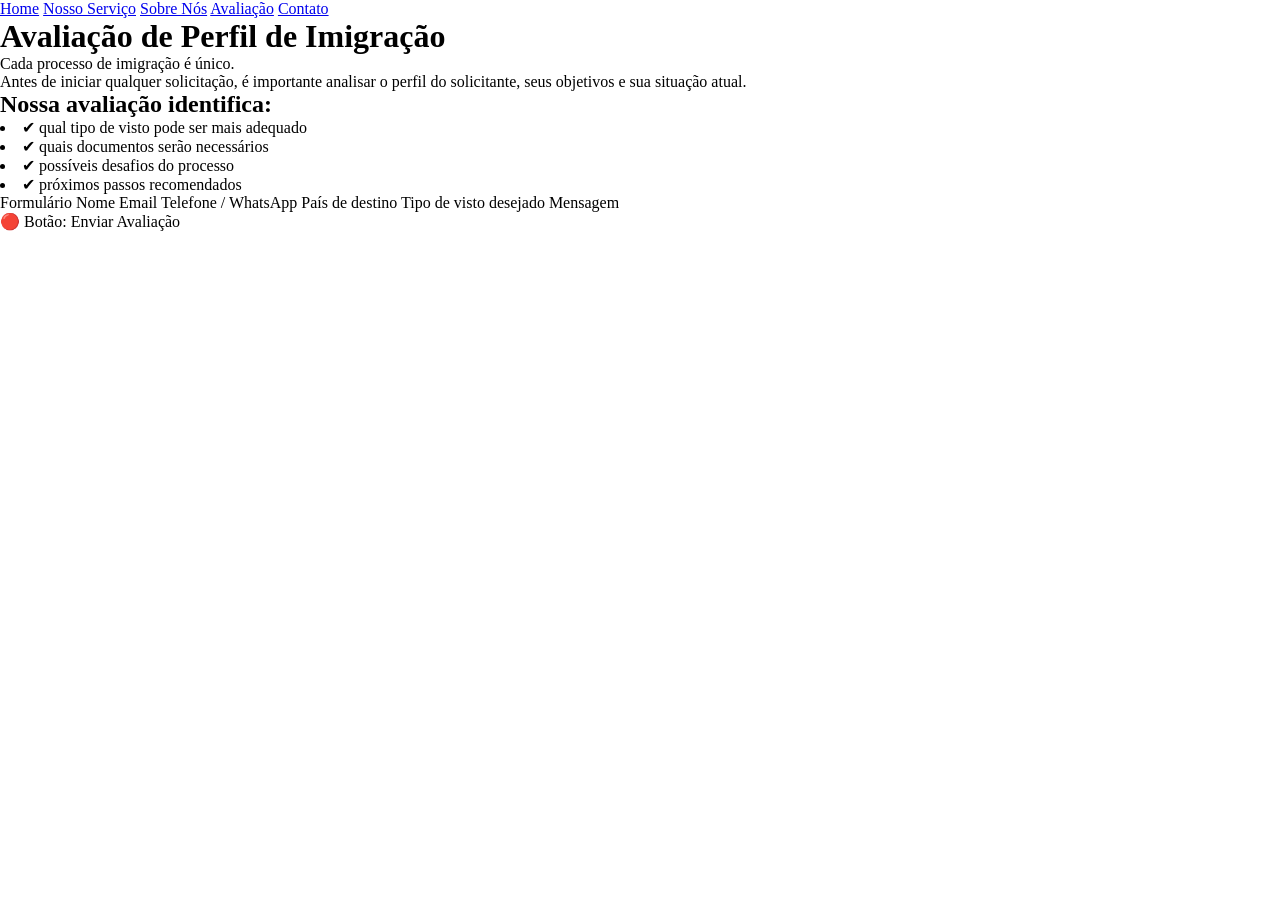
==== avaliacao.html @ 842c6e1d "Criando style.css" ====
<!DOCTYPE html>
<html lang="pt-br">
    <head>
        <meta charset="UTF-8">
        <meta name="viewport" content="width=device-width, initial-scale=1.0">
        <link rel="stylesheet" href="style.css">
        <title>Document</title>
    </head>
    <header>
         <nav>
                <a href="index.html">Home</a>
                <a href="servico.html">Nosso Serviço</a>
                <a href="sobre.html">Sobre Nós</a>
                <a href="avaliacao.html">Avaliação</a>
                <a href="contato..html">Contato</a>
            </nav>
    </header>
    <body>
        <main>
            <h1>Avaliação de Perfil de Imigração</h1>
            <p>
                Cada processo de imigração é único.
            </p>
            <p>
                Antes de iniciar qualquer solicitação, é importante analisar o perfil do solicitante, seus objetivos e sua situação atual.
            </p>
            <div>
                <h2>Nossa avaliação identifica:</h2>
                <lu>
                    <li>✔ qual tipo de visto pode ser mais adequado</li>
                    <li>✔ quais documentos serão necessários</li>
                    <li>✔ possíveis desafios do processo</li>
                    <li>✔ próximos passos recomendados</li>
                </lu>
            </div>
            <form action="" method="">
                Formulário
                Nome
                Email
                Telefone / WhatsApp
                País de destino
                Tipo de visto desejado
                Mensagem
            </form>

            <span>🔴 Botão: Enviar Avaliação</span>

        </main>
        <footer>

        </footer>
    </body>
</html>
---- style.css ----
@charset "UTF-8";

* {
    margin: 0;
    padding: 0;
}

:root {
    
}
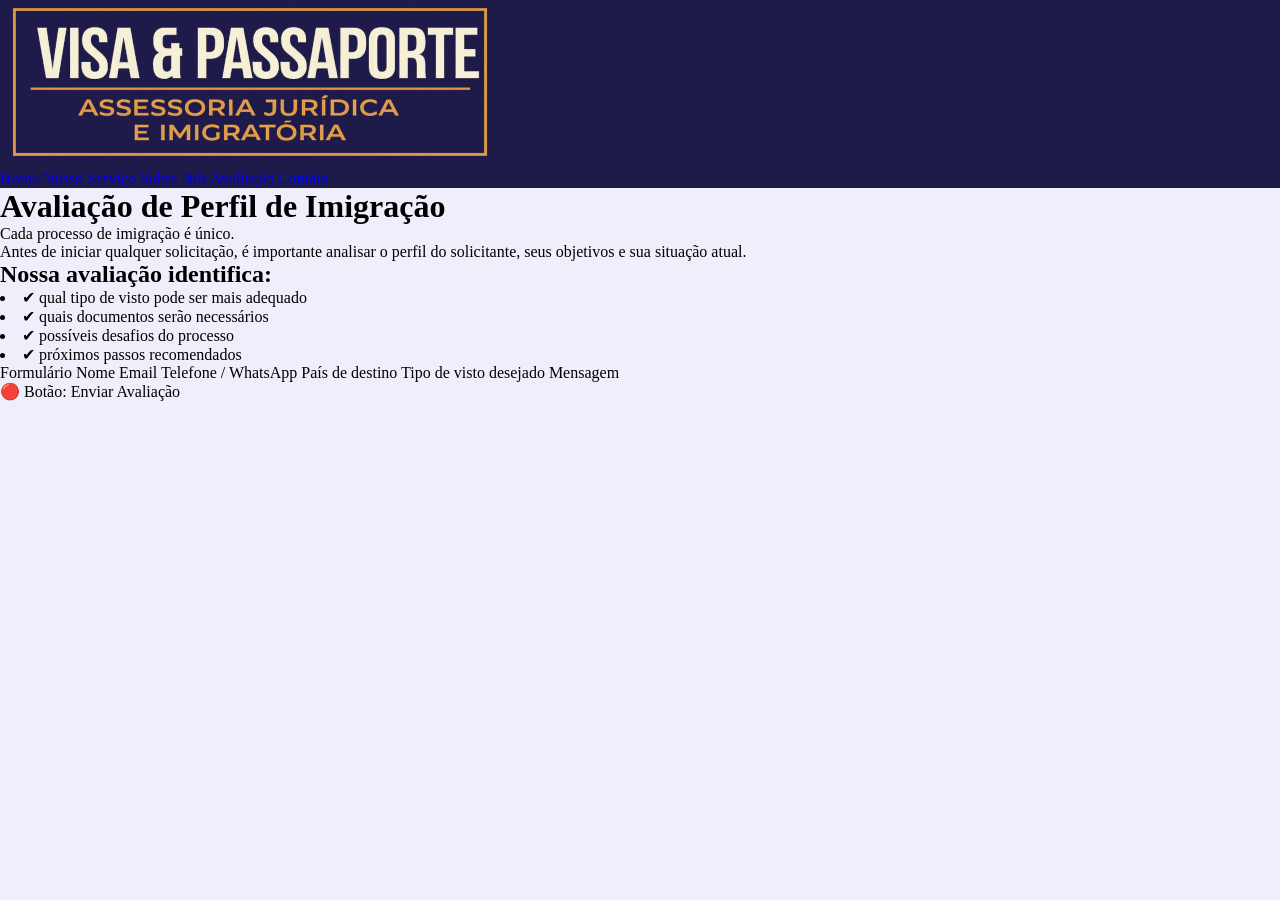
==== commit d9f7c653: "Criando configurações" ====
--- a/avaliacao.html
+++ b/avaliacao.html
@@ -7,6 +7,7 @@
         <title>Document</title>
     </head>
     <header>
+         <img src="image/logotipo.png" alt="logotipo da empresa">
          <nav>
                 <a href="index.html">Home</a>
                 <a href="servico.html">Nosso Serviço</a>
--- a/style.css
+++ b/style.css
@@ -5,6 +5,29 @@
     padding: 0;
 }
 
+@font-face {
+    font-family: 'titulo';
+    src: url('/fonts/poppins.bold.ttf') format(truetype);
+}
+
+@font-face {
+    font-family: 'texto';
+    src: url('/fonts/open-sans.regular.ttf') format(truetype);
+}
+
 :root {
-    
-}+    --cor0: #EEEFFB;
+    --cor1: #C7D2FE;
+    --cor2: #6366F1;
+    --cor3: #3730A3;
+    --cor4: #1E1B4B;
+}
+
+body {
+    background: var(--cor0);
+}
+
+
+header {
+    background-color: var(--cor4);
+}
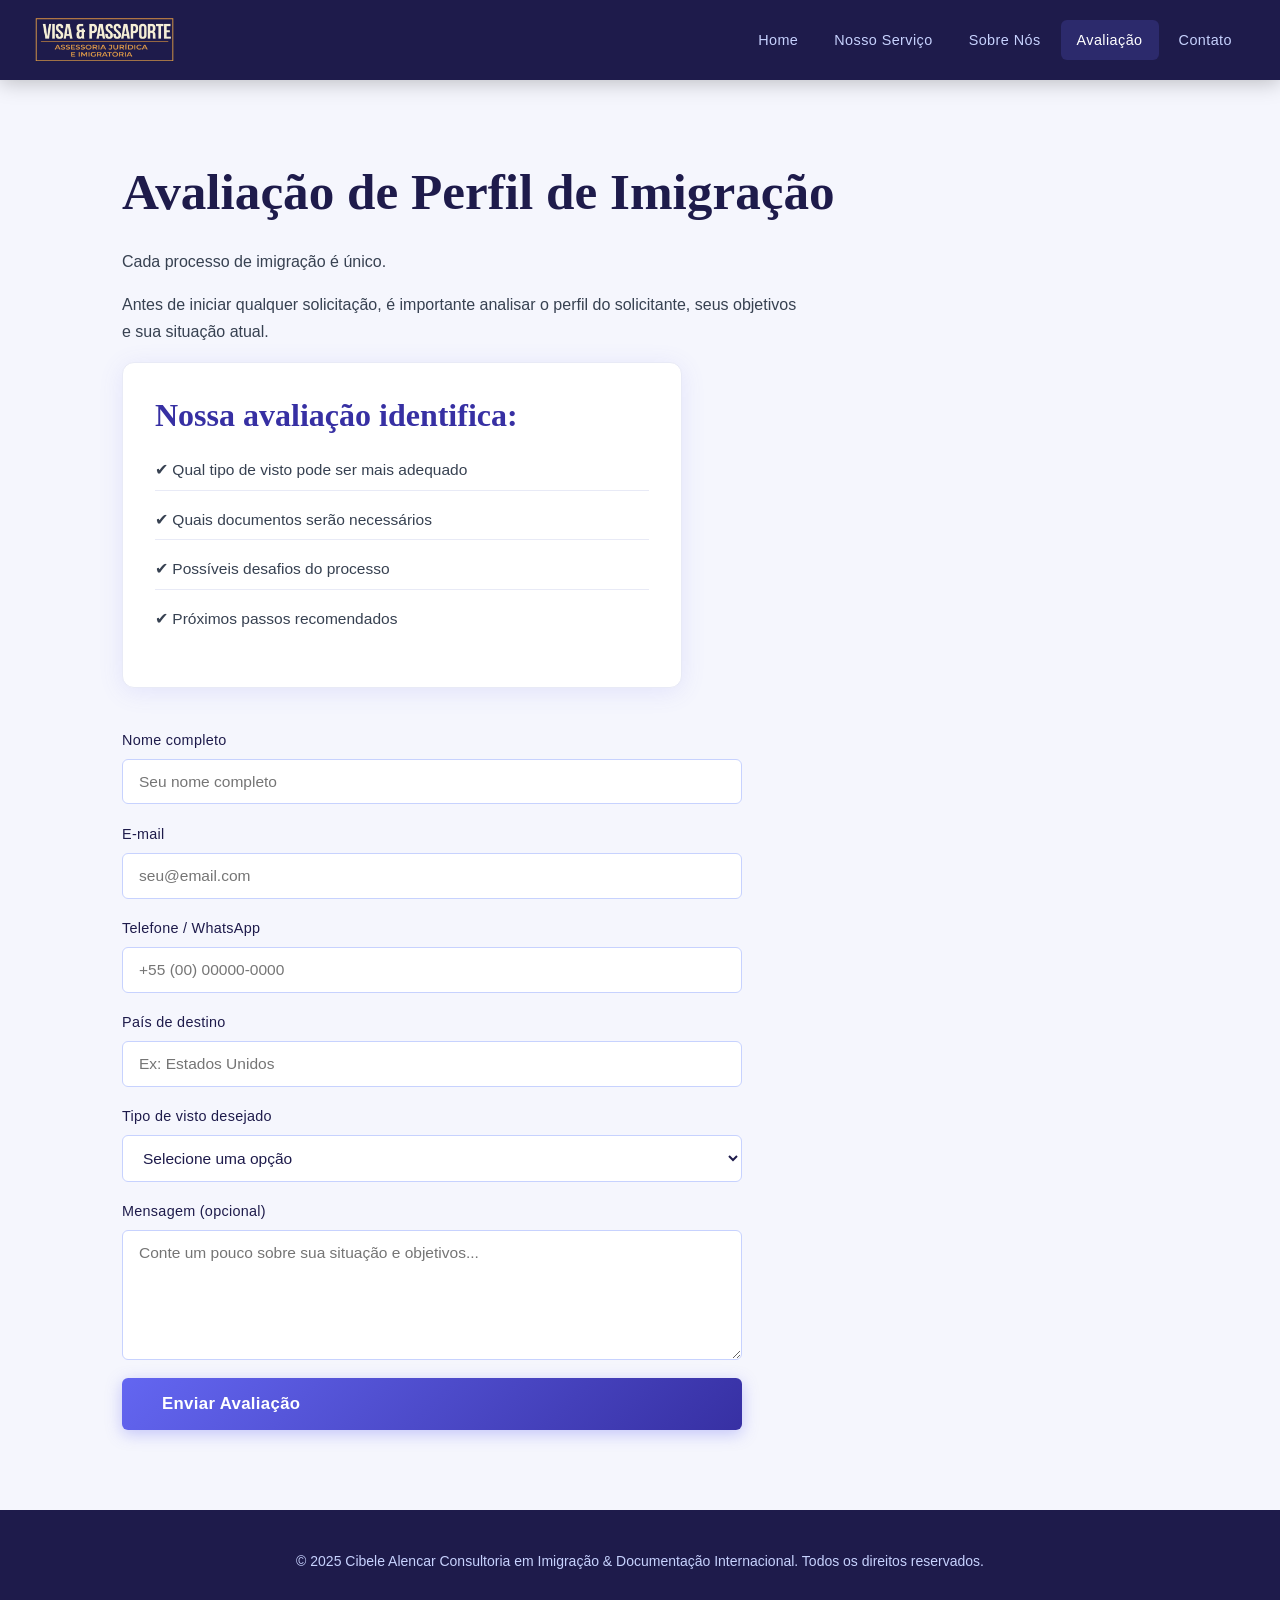
==== commit 4c8f0879: "alterações nos arquivos" ====
--- a/avaliacao.html
+++ b/avaliacao.html
@@ -1,54 +1,81 @@
 <!DOCTYPE html>
 <html lang="pt-br">
-    <head>
-        <meta charset="UTF-8">
-        <meta name="viewport" content="width=device-width, initial-scale=1.0">
-        <link rel="stylesheet" href="style.css">
-        <title>Document</title>
-    </head>
+<head>
+    <meta charset="UTF-8">
+    <meta name="viewport" content="width=device-width, initial-scale=1.0">
+    <link rel="stylesheet" href="style.css">
+    <title>Avaliação de Perfil – Cibele Alencar Consultoria</title>
+</head>
+<body>
     <header>
-         <img src="image/logotipo.png" alt="logotipo da empresa">
-         <nav>
-                <a href="index.html">Home</a>
-                <a href="servico.html">Nosso Serviço</a>
-                <a href="sobre.html">Sobre Nós</a>
-                <a href="avaliacao.html">Avaliação</a>
-                <a href="contato..html">Contato</a>
-            </nav>
+        <img src="image/logotipo.png" alt="Logotipo Cibele Alencar Consultoria">
+        <nav>
+            <a href="index.html">Home</a>
+            <a href="servico.html">Nosso Serviço</a>
+            <a href="sobre.html">Sobre Nós</a>
+            <a href="avaliacao.html" class="ativo">Avaliação</a>
+            <a href="contato.html">Contato</a>
+        </nav>
     </header>
-    <body>
-        <main>
+
+    <main>
+        <section>
             <h1>Avaliação de Perfil de Imigração</h1>
-            <p>
-                Cada processo de imigração é único.
-            </p>
-            <p>
-                Antes de iniciar qualquer solicitação, é importante analisar o perfil do solicitante, seus objetivos e sua situação atual.
-            </p>
-            <div>
+            <p>Cada processo de imigração é único.</p>
+            <p>Antes de iniciar qualquer solicitação, é importante analisar o perfil do solicitante, seus objetivos e sua situação atual.</p>
+
+            <div class="card" style="max-width: 560px; margin-bottom: 2.5rem;">
                 <h2>Nossa avaliação identifica:</h2>
-                <lu>
-                    <li>✔ qual tipo de visto pode ser mais adequado</li>
-                    <li>✔ quais documentos serão necessários</li>
-                    <li>✔ possíveis desafios do processo</li>
-                    <li>✔ próximos passos recomendados</li>
-                </lu>
+                <ul class="lista-check">
+                    <li>✔ Qual tipo de visto pode ser mais adequado</li>
+                    <li>✔ Quais documentos serão necessários</li>
+                    <li>✔ Possíveis desafios do processo</li>
+                    <li>✔ Próximos passos recomendados</li>
+                </ul>
             </div>
-            <form action="" method="">
-                Formulário
-                Nome
-                Email
-                Telefone / WhatsApp
-                País de destino
-                Tipo de visto desejado
-                Mensagem
+
+            <form action="#" method="post">
+                <div class="campo-form">
+                    <label for="nome">Nome completo</label>
+                    <input type="text" id="nome" name="nome" placeholder="Seu nome completo" required>
+                </div>
+                <div class="campo-form">
+                    <label for="email">E-mail</label>
+                    <input type="email" id="email" name="email" placeholder="seu@email.com" required>
+                </div>
+                <div class="campo-form">
+                    <label for="telefone">Telefone / WhatsApp</label>
+                    <input type="tel" id="telefone" name="telefone" placeholder="+55 (00) 00000-0000">
+                </div>
+                <div class="campo-form">
+                    <label for="pais">País de destino</label>
+                    <input type="text" id="pais" name="pais" placeholder="Ex: Estados Unidos">
+                </div>
+                <div class="campo-form">
+                    <label for="visto">Tipo de visto desejado</label>
+                    <select id="visto" name="visto">
+                        <option value="">Selecione uma opção</option>
+                        <option value="b1b2">Turismo – B1/B2</option>
+                        <option value="f1">Estudante – F1</option>
+                        <option value="j1">Intercâmbio – J1</option>
+                        <option value="h1b">Trabalho – H1B</option>
+                        <option value="casamento">Casamento Internacional</option>
+                        <option value="familiar">Reagrupamento Familiar</option>
+                        <option value="outro">Outro / Não sei</option>
+                    </select>
+                </div>
+                <div class="campo-form">
+                    <label for="mensagem">Mensagem (opcional)</label>
+                    <textarea id="mensagem" name="mensagem" placeholder="Conte um pouco sobre sua situação e objetivos..."></textarea>
+                </div>
+                <button type="submit" class="btn btn-primario btn-grande">Enviar Avaliação</button>
             </form>
+        </section>
+    </main>
 
-            <span>🔴 Botão: Enviar Avaliação</span>
-
-        </main>
-        <footer>
-
-        </footer>
-    </body>
-</html>+    <footer>
+        <p>© 2025 Cibele Alencar Consultoria em Imigração & Documentação Internacional. Todos os direitos reservados.</p>
+    </footer>
+  <script src="script.js"></script>
+</body>
+</html>
--- a/style.css
+++ b/style.css
@@ -1,33 +1,450 @@
 @charset "UTF-8";
 
-* {
+/* =============================================
+   RESET & BASE
+   ============================================= */
+*, *::before, *::after {
     margin: 0;
     padding: 0;
-}
-
-@font-face {
-    font-family: 'titulo';
-    src: url('/fonts/poppins.bold.ttf') format(truetype);
-}
-
-@font-face {
-    font-family: 'texto';
-    src: url('/fonts/open-sans.regular.ttf') format(truetype);
-}
-
+    box-sizing: border-box;
+}
+
+/* =============================================
+   FONTES (Google Fonts CDN)
+   ============================================= */
+@import url('https://fonts.googleapis.com/css2?family=Playfair+Display:wght@600;700&family=DM+Sans:ital,opsz,wght@0,9..40,300;0,9..40,400;0,9..40,500;0,9..40,600&display=swap');
+
+/* =============================================
+   VARIÁVEIS
+   ============================================= */
 :root {
-    --cor0: #EEEFFB;
+    --cor0: #F5F6FD;
     --cor1: #C7D2FE;
     --cor2: #6366F1;
     --cor3: #3730A3;
     --cor4: #1E1B4B;
-}
+
+    --branco: #FFFFFF;
+    --cinza-claro: #E8EAF6;
+    --cinza-texto: #6B7280;
+    --sombra: rgba(99, 102, 241, 0.12);
+
+    --fonte-titulo: 'Playfair Display', Georgia, serif;
+    --fonte-texto: 'DM Sans', sans-serif;
+
+    --gap-sm: 0.75rem;
+    --gap-md: 1.5rem;
+    --gap-lg: 3rem;
+    --gap-xl: 5rem;
+
+    --radius-sm: 6px;
+    --radius-md: 12px;
+    --radius-lg: 20px;
+
+    --transition: 0.3s ease;
+}
+
+/* =============================================
+   BASE
+   ============================================= */
+html { scroll-behavior: smooth; }
 
 body {
-    background: var(--cor0);
-}
-
-
+    background-color: var(--cor0);
+    font-family: var(--fonte-texto);
+    color: var(--cor4);
+    line-height: 1.7;
+    min-height: 100vh;
+    display: flex;
+    flex-direction: column;
+}
+
+main { flex: 1; }
+
+img { max-width: 100%; display: block; }
+
+a { text-decoration: none; color: inherit; }
+
+ul, ol { list-style: none; }
+
+/* =============================================
+   TIPOGRAFIA
+   ============================================= */
+h1, h2, h3, h4 {
+    font-family: var(--fonte-titulo);
+    line-height: 1.25;
+    color: var(--cor4);
+}
+
+h1 {
+    font-size: clamp(2rem, 5vw, 3.2rem);
+    font-weight: 700;
+    margin-bottom: var(--gap-md);
+}
+
+h2 {
+    font-size: clamp(1.4rem, 3vw, 2rem);
+    font-weight: 600;
+    margin-bottom: 1rem;
+}
+
+h3 {
+    font-size: clamp(1.1rem, 2vw, 1.4rem);
+    font-weight: 600;
+    margin-bottom: 0.75rem;
+}
+
+p {
+    font-size: 1rem;
+    color: #374151;
+    margin-bottom: 1rem;
+    max-width: 680px;
+}
+
+/* =============================================
+   HEADER / NAV
+   ============================================= */
 header {
     background-color: var(--cor4);
-}
+    padding: 1rem 2rem;
+    display: flex;
+    align-items: center;
+    justify-content: space-between;
+    position: sticky;
+    top: 0;
+    z-index: 100;
+    box-shadow: 0 2px 20px rgba(0,0,0,0.25);
+}
+
+header img { height: 48px; width: auto; }
+
+header nav {
+    display: flex;
+    gap: 0.25rem;
+    align-items: center;
+}
+
+header nav a {
+    color: var(--cor1);
+    font-family: var(--fonte-texto);
+    font-weight: 500;
+    font-size: 0.9rem;
+    letter-spacing: 0.03em;
+    padding: 0.5rem 1rem;
+    border-radius: var(--radius-sm);
+    transition: background var(--transition), color var(--transition);
+    position: relative;
+}
+
+header nav a:hover,
+header nav a.ativo {
+    background-color: rgba(99, 102, 241, 0.2);
+    color: var(--branco);
+}
+
+header nav a::after {
+    content: '';
+    position: absolute;
+    bottom: 4px;
+    left: 50%;
+    transform: translateX(-50%);
+    width: 0;
+    height: 2px;
+    background: var(--cor2);
+    border-radius: 2px;
+    transition: width var(--transition);
+}
+
+header nav a:hover::after { width: 60%; }
+
+/* =============================================
+   HERO
+   ============================================= */
+.hero {
+    background: linear-gradient(135deg, var(--cor4) 0%, var(--cor3) 60%, var(--cor2) 100%);
+    color: var(--branco);
+    padding: var(--gap-xl) 2rem;
+    text-align: center;
+    position: relative;
+    overflow: hidden;
+}
+
+.hero h1 {
+    color: var(--branco);
+    font-size: clamp(2.2rem, 5vw, 3.5rem);
+    margin-bottom: 1.25rem;
+    text-shadow: 0 2px 12px rgba(0,0,0,0.3);
+}
+
+.hero p {
+    color: var(--cor1);
+    font-size: 1.125rem;
+    max-width: 600px;
+    margin: 0 auto 2rem;
+}
+
+/* =============================================
+   CONTAINER E SEÇÕES
+   ============================================= */
+.container {
+    max-width: 1100px;
+    margin: 0 auto;
+    padding: 0 2rem;
+}
+
+section, .secao {
+    padding: var(--gap-xl) 2rem;
+    max-width: 1100px;
+    margin: 0 auto;
+}
+
+/* =============================================
+   CARDS
+   ============================================= */
+.card {
+    background: var(--branco);
+    border-radius: var(--radius-md);
+    padding: 2rem;
+    box-shadow: 0 4px 24px var(--sombra);
+    border: 1px solid var(--cinza-claro);
+    transition: transform var(--transition), box-shadow var(--transition);
+}
+
+.card:hover {
+    transform: translateY(-4px);
+    box-shadow: 0 12px 40px var(--sombra);
+}
+
+.card h2, .card h3 { color: var(--cor3); }
+
+.grid-cards {
+    display: grid;
+    grid-template-columns: repeat(auto-fit, minmax(280px, 1fr));
+    gap: var(--gap-md);
+}
+
+/* =============================================
+   LISTAS ESTILIZADAS
+   ============================================= */
+.lista-check {
+    display: flex;
+    flex-direction: column;
+    gap: 0.6rem;
+    margin: 1rem 0;
+}
+
+.lista-check li {
+    display: flex;
+    align-items: flex-start;
+    gap: 0.6rem;
+    font-size: 0.97rem;
+    color: #374151;
+    padding: 0.4rem 0;
+    border-bottom: 1px solid var(--cinza-claro);
+}
+
+.lista-check li:last-child { border-bottom: none; }
+
+/* =============================================
+   BOTÕES
+   ============================================= */
+.btn {
+    display: inline-flex;
+    align-items: center;
+    gap: 0.5rem;
+    padding: 0.85rem 2rem;
+    border-radius: var(--radius-sm);
+    font-family: var(--fonte-texto);
+    font-weight: 600;
+    font-size: 0.95rem;
+    letter-spacing: 0.02em;
+    cursor: pointer;
+    border: none;
+    transition: all var(--transition);
+    text-decoration: none;
+}
+
+.btn-primario {
+    background: linear-gradient(135deg, var(--cor2), var(--cor3));
+    color: var(--branco);
+    box-shadow: 0 4px 16px rgba(99, 102, 241, 0.35);
+}
+
+.btn-primario:hover {
+    background: linear-gradient(135deg, var(--cor3), var(--cor4));
+    box-shadow: 0 8px 24px rgba(99, 102, 241, 0.45);
+    transform: translateY(-2px);
+}
+
+.btn-secundario {
+    background: transparent;
+    color: var(--cor2);
+    border: 2px solid var(--cor2);
+}
+
+.btn-secundario:hover {
+    background: var(--cor2);
+    color: var(--branco);
+    transform: translateY(-2px);
+}
+
+.btn-grande {
+    padding: 1rem 2.5rem;
+    font-size: 1.05rem;
+}
+
+/* =============================================
+   FORMULÁRIO
+   ============================================= */
+form {
+    display: flex;
+    flex-direction: column;
+    gap: 1.1rem;
+    max-width: 620px;
+}
+
+.campo-form {
+    display: flex;
+    flex-direction: column;
+    gap: 0.4rem;
+}
+
+.campo-form label {
+    font-weight: 500;
+    font-size: 0.9rem;
+    color: var(--cor4);
+    letter-spacing: 0.02em;
+}
+
+.campo-form input,
+.campo-form select,
+.campo-form textarea {
+    padding: 0.8rem 1rem;
+    border: 1.5px solid var(--cor1);
+    border-radius: var(--radius-sm);
+    font-family: var(--fonte-texto);
+    font-size: 0.97rem;
+    background: var(--branco);
+    color: var(--cor4);
+    transition: border-color var(--transition), box-shadow var(--transition);
+    outline: none;
+}
+
+.campo-form input:focus,
+.campo-form select:focus,
+.campo-form textarea:focus {
+    border-color: var(--cor2);
+    box-shadow: 0 0 0 3px rgba(99, 102, 241, 0.15);
+}
+
+.campo-form textarea {
+    resize: vertical;
+    min-height: 130px;
+}
+
+/* =============================================
+   PASSOS
+   ============================================= */
+.passos {
+    display: grid;
+    grid-template-columns: repeat(auto-fit, minmax(220px, 1fr));
+    gap: var(--gap-md);
+}
+
+.passo {
+    background: var(--branco);
+    border-radius: var(--radius-md);
+    padding: 1.75rem;
+    box-shadow: 0 4px 20px var(--sombra);
+    border-top: 4px solid var(--cor2);
+}
+
+.passo-numero {
+    font-family: var(--fonte-titulo);
+    font-size: 2.5rem;
+    font-weight: 700;
+    color: var(--cor1);
+    line-height: 1;
+    margin-bottom: 0.75rem;
+}
+
+.passo h3 { color: var(--cor3); margin-bottom: 0.5rem; }
+
+.passo p {
+    font-size: 0.93rem;
+    color: var(--cinza-texto);
+    margin: 0;
+    max-width: none;
+}
+
+/* =============================================
+   BANNER CTA
+   ============================================= */
+.banner-cta {
+    background: linear-gradient(135deg, var(--cor3), var(--cor4));
+    color: var(--branco);
+    padding: var(--gap-lg) 2rem;
+    text-align: center;
+    border-radius: var(--radius-lg);
+    margin: var(--gap-lg) auto;
+    max-width: 860px;
+}
+
+.banner-cta h2 { color: var(--branco); margin-bottom: 0.75rem; }
+
+.banner-cta p {
+    color: var(--cor1);
+    margin: 0 auto 1.75rem;
+    font-size: 1.05rem;
+}
+
+/* =============================================
+   FOOTER
+   ============================================= */
+footer {
+    background-color: var(--cor4);
+    color: var(--cor1);
+    padding: 2.5rem 2rem;
+    text-align: center;
+    font-size: 0.875rem;
+    margin-top: auto;
+}
+
+footer p {
+    color: var(--cor1);
+    max-width: none;
+    margin: 0;
+    font-size: 0.875rem;
+}
+
+footer a { color: var(--cor2); transition: color var(--transition); }
+footer a:hover { color: var(--branco); }
+
+/* =============================================
+   RESPONSIVIDADE
+   ============================================= */
+@media (max-width: 768px) {
+    header {
+        flex-direction: column;
+        gap: 1rem;
+        padding: 1rem;
+    }
+
+    header nav {
+        flex-wrap: wrap;
+        justify-content: center;
+    }
+
+    header nav a {
+        font-size: 0.82rem;
+        padding: 0.4rem 0.7rem;
+    }
+
+    section, .secao { padding: var(--gap-lg) 1.25rem; }
+    .grid-cards, .passos { grid-template-columns: 1fr; }
+    .hero { padding: 3rem 1.25rem; }
+}
+
+@media (max-width: 480px) {
+    .btn { width: 100%; justify-content: center; }
+}
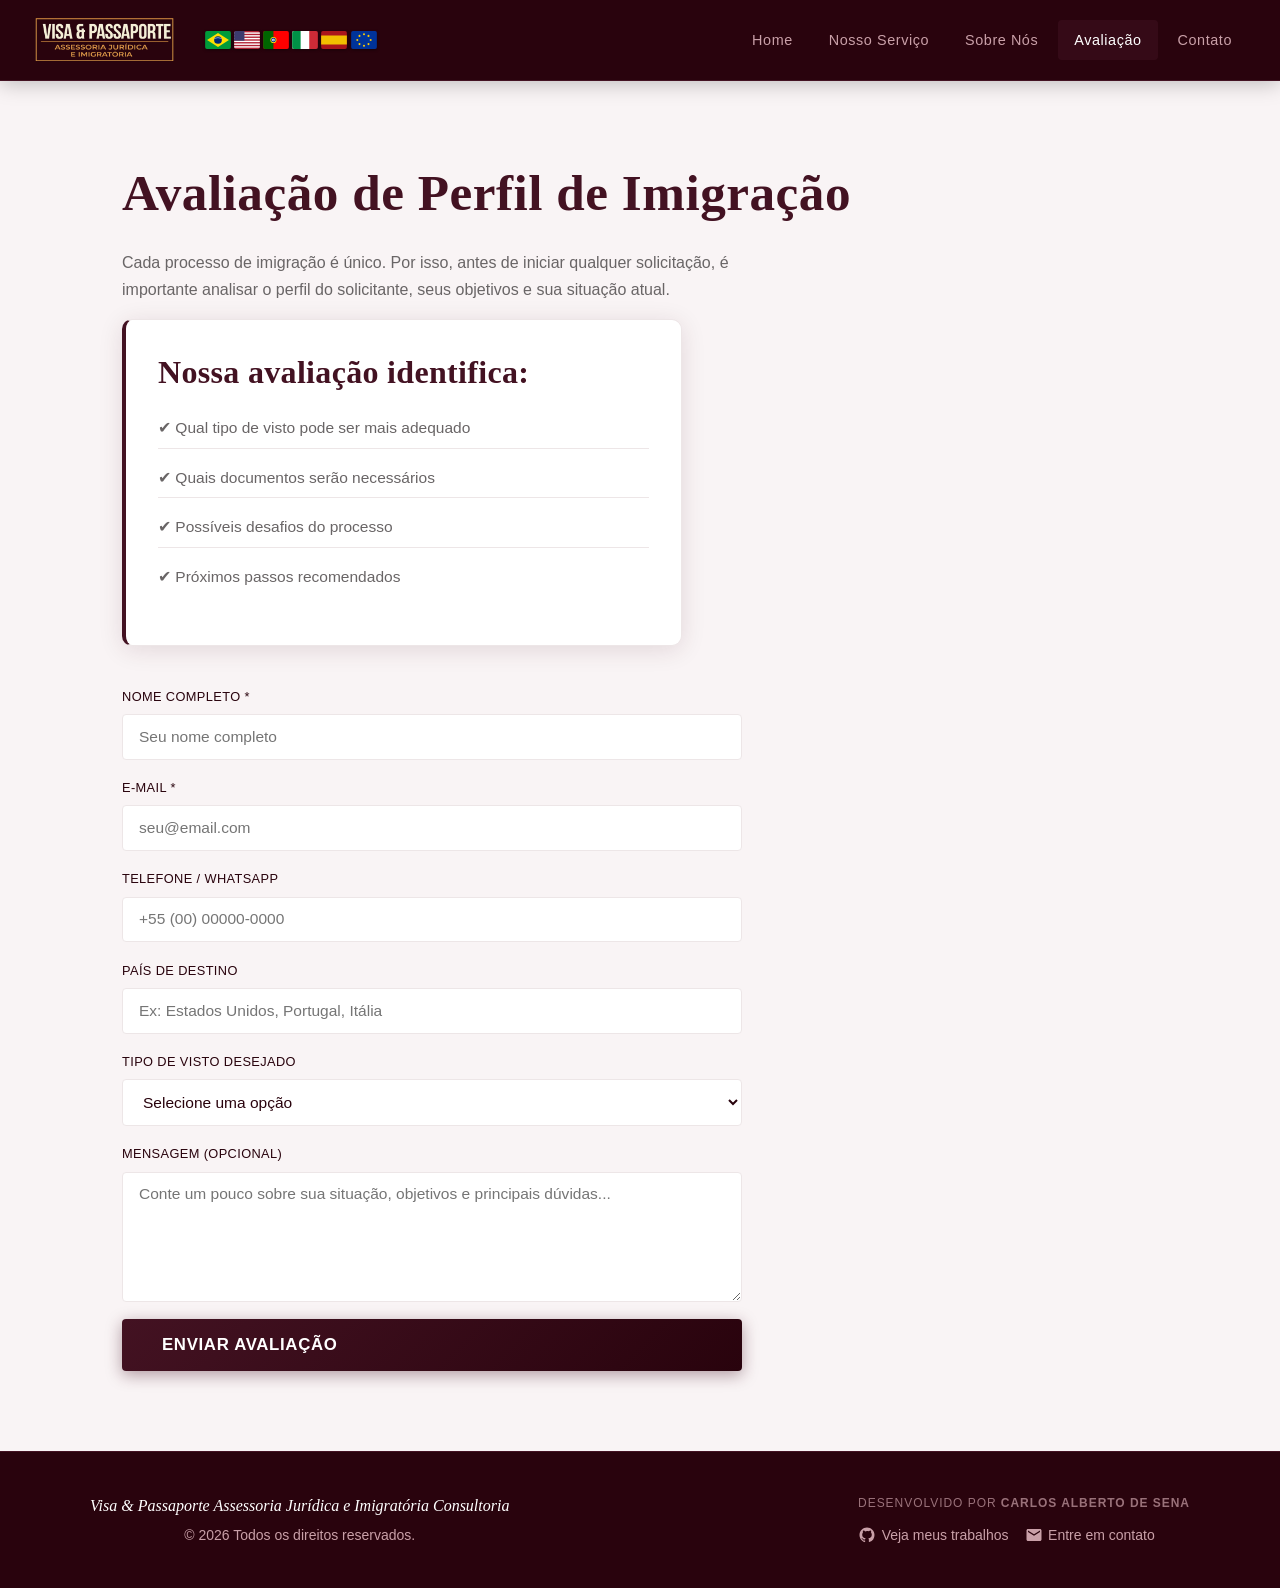
==== commit ed3b9873: "finalizando e corrigindo site" ====
--- a/avaliacao.html
+++ b/avaliacao.html
@@ -3,12 +3,92 @@
 <head>
     <meta charset="UTF-8">
     <meta name="viewport" content="width=device-width, initial-scale=1.0">
+    <meta name="description" content="Faça uma avaliação gratuita do seu perfil de imigração. Nossa consultoria analisa seu caso e recomenda os melhores caminhos para vistos e documentação.">
+    <meta name="keywords" content="avaliação de perfil imigração, consultoria imigração gratuita, análise de visto">
+    <meta name="author" content="Visa & Passaporte">
+    <meta name="robots" content="index, follow">
+    
+    <meta property="og:type" content="website">
+    <meta property="og:url" content="https://www.visaepassaporte.com.br/avaliacao.html">
+    <meta property="og:title" content="Avaliação de Perfil – Visa & Passaporte Consultoria">
+    <meta property="og:description" content="Descubra qual visto é ideal para seu perfil. Avaliação gratuita e personalizada.">
+    
     <link rel="stylesheet" href="style.css">
-    <title>Avaliação de Perfil – Cibele Alencar Consultoria</title>
+    <title>Avaliação de Perfil – Visa & Passaporte Consultoria em Imigração</title>
 </head>
 <body>
     <header>
-        <img src="image/logotipo.png" alt="Logotipo Cibele Alencar Consultoria">
+        <img src="image/logotipo.png" alt="Visa & Passaporte Consultoria em Imigração" width="180" height="48">
+        <div class="bandeiras">
+            <!-- Brasil -->
+            <span class="bandeira" title="Brasil">
+                <svg xmlns="http://www.w3.org/2000/svg" viewBox="0 0 20 14" aria-labelledby="brasil-title">
+                    <title id="brasil-title">Bandeira do Brasil</title>
+                    <rect width="20" height="14" fill="#009B3A"/>
+                    <polygon points="10,1.5 18.5,7 10,12.5 1.5,7" fill="#FEDF00"/>
+                    <circle cx="10" cy="7" r="3" fill="#002776"/>
+                    <path d="M7.2,5.8 Q10,4.5 12.8,5.8" stroke="#CBE4F2" stroke-width="0.5" fill="none"/>
+                </svg>
+            </span>
+            <!-- EUA -->
+            <span class="bandeira" title="Estados Unidos">
+                <svg xmlns="http://www.w3.org/2000/svg" viewBox="0 0 20 14" aria-labelledby="eua-title">
+                    <title id="eua-title">Bandeira dos Estados Unidos</title>
+                    <rect width="20" height="14" fill="#B22234"/>
+                    <rect y="1.08" width="20" height="1.08" fill="#fff"/>
+                    <rect y="3.23" width="20" height="1.08" fill="#fff"/>
+                    <rect y="5.38" width="20" height="1.08" fill="#fff"/>
+                    <rect y="7.54" width="20" height="1.08" fill="#fff"/>
+                    <rect y="9.69" width="20" height="1.08" fill="#fff"/>
+                    <rect y="11.85" width="20" height="1.08" fill="#fff"/>
+                    <rect width="8" height="7.54" fill="#3C3B6E"/>
+                </svg>
+            </span>
+            <!-- Portugal -->
+            <span class="bandeira" title="Portugal">
+                <svg xmlns="http://www.w3.org/2000/svg" viewBox="0 0 20 14" aria-labelledby="portugal-title">
+                    <title id="portugal-title">Bandeira de Portugal</title>
+                    <rect width="20" height="14" fill="#FF0000"/>
+                    <rect width="8" height="14" fill="#006600"/>
+                    <circle cx="8" cy="7" r="2.4" fill="#FFD700"/>
+                    <circle cx="8" cy="7" r="1.8" fill="#003399"/>
+                    <circle cx="8" cy="7" r="1" fill="#fff"/>
+                    <circle cx="8" cy="7" r="0.4" fill="#003399"/>
+                </svg>
+            </span>
+            <!-- Itália -->
+            <span class="bandeira" title="Itália">
+                <svg xmlns="http://www.w3.org/2000/svg" viewBox="0 0 20 14" aria-labelledby="italia-title">
+                    <title id="italia-title">Bandeira da Itália</title>
+                    <rect width="20" height="14" fill="#CE2B37"/>
+                    <rect width="13.3" height="14" fill="#fff"/>
+                    <rect width="6.6" height="14" fill="#009246"/>
+                </svg>
+            </span>
+            <!-- Espanha -->
+            <span class="bandeira" title="Espanha">
+                <svg xmlns="http://www.w3.org/2000/svg" viewBox="0 0 20 14" aria-labelledby="espanha-title">
+                    <title id="espanha-title">Bandeira da Espanha</title>
+                    <rect width="20" height="14" fill="#AA151B"/>
+                    <rect y="3.5" width="20" height="7" fill="#F1BF00"/>
+                </svg>
+            </span>
+            <!-- União Europeia -->
+            <span class="bandeira" title="União Europeia">
+                <svg xmlns="http://www.w3.org/2000/svg" viewBox="0 0 20 14" aria-labelledby="ue-title">
+                    <title id="ue-title">Bandeira da União Europeia</title>
+                    <rect width="20" height="14" fill="#003399"/>
+                    <circle cx="10" cy="2.5" r="0.8" fill="#FFCC00"/>
+                    <circle cx="13.5" cy="3.8" r="0.8" fill="#FFCC00"/>
+                    <circle cx="15.2" cy="7" r="0.8" fill="#FFCC00"/>
+                    <circle cx="13.5" cy="10.2" r="0.8" fill="#FFCC00"/>
+                    <circle cx="10" cy="11.5" r="0.8" fill="#FFCC00"/>
+                    <circle cx="6.5" cy="10.2" r="0.8" fill="#FFCC00"/>
+                    <circle cx="4.8" cy="7" r="0.8" fill="#FFCC00"/>
+                    <circle cx="6.5" cy="3.8" r="0.8" fill="#FFCC00"/>
+                </svg>
+            </span>
+        </div>
         <nav>
             <a href="index.html">Home</a>
             <a href="servico.html">Nosso Serviço</a>
@@ -20,9 +100,11 @@
 
     <main>
         <section>
+            <!-- Notificação de status (controlada pelo script.js) -->
+            <div id="aviso-form" class="aviso-form" style="display:none;"></div>
+
             <h1>Avaliação de Perfil de Imigração</h1>
-            <p>Cada processo de imigração é único.</p>
-            <p>Antes de iniciar qualquer solicitação, é importante analisar o perfil do solicitante, seus objetivos e sua situação atual.</p>
+            <p>Cada processo de imigração é único. Por isso, antes de iniciar qualquer solicitação, é importante analisar o perfil do solicitante, seus objetivos e sua situação atual.</p>
 
             <div class="card" style="max-width: 560px; margin-bottom: 2.5rem;">
                 <h2>Nossa avaliação identifica:</h2>
@@ -34,13 +116,13 @@
                 </ul>
             </div>
 
-            <form action="#" method="post">
+            <form action="enviar-avaliacao.php" method="post">
                 <div class="campo-form">
-                    <label for="nome">Nome completo</label>
+                    <label for="nome">Nome completo *</label>
                     <input type="text" id="nome" name="nome" placeholder="Seu nome completo" required>
                 </div>
                 <div class="campo-form">
-                    <label for="email">E-mail</label>
+                    <label for="email">E-mail *</label>
                     <input type="email" id="email" name="email" placeholder="seu@email.com" required>
                 </div>
                 <div class="campo-form">
@@ -49,16 +131,17 @@
                 </div>
                 <div class="campo-form">
                     <label for="pais">País de destino</label>
-                    <input type="text" id="pais" name="pais" placeholder="Ex: Estados Unidos">
+                    <input type="text" id="pais" name="pais" placeholder="Ex: Estados Unidos, Portugal, Itália">
                 </div>
                 <div class="campo-form">
                     <label for="visto">Tipo de visto desejado</label>
                     <select id="visto" name="visto">
                         <option value="">Selecione uma opção</option>
-                        <option value="b1b2">Turismo – B1/B2</option>
-                        <option value="f1">Estudante – F1</option>
-                        <option value="j1">Intercâmbio – J1</option>
-                        <option value="h1b">Trabalho – H1B</option>
+                        <option value="b1b2">Turismo – B1/B2 (EUA)</option>
+                        <option value="f1">Estudante – F1 (EUA)</option>
+                        <option value="j1">Intercâmbio – J1 (EUA)</option>
+                        <option value="h1b">Trabalho – H1B (EUA)</option>
+                        <option value="europa">Visto para Europa / Schengen</option>
                         <option value="casamento">Casamento Internacional</option>
                         <option value="familiar">Reagrupamento Familiar</option>
                         <option value="outro">Outro / Não sei</option>
@@ -66,7 +149,7 @@
                 </div>
                 <div class="campo-form">
                     <label for="mensagem">Mensagem (opcional)</label>
-                    <textarea id="mensagem" name="mensagem" placeholder="Conte um pouco sobre sua situação e objetivos..."></textarea>
+                    <textarea id="mensagem" name="mensagem" placeholder="Conte um pouco sobre sua situação, objetivos e principais dúvidas..."></textarea>
                 </div>
                 <button type="submit" class="btn btn-primario btn-grande">Enviar Avaliação</button>
             </form>
@@ -74,8 +157,27 @@
     </main>
 
     <footer>
-        <p>© 2025 Cibele Alencar Consultoria em Imigração & Documentação Internacional. Todos os direitos reservados.</p>
+        <div class="footer-grid">
+            <div class="footer-col">
+                <p class="footer-marca">Visa & Passaporte Assessoria Jurídica e Imigratória Consultoria</p>
+                <p>© <span id="ano"></span> Todos os direitos reservados.</p>
+            </div>
+            <div class="footer-col">
+                <p class="footer-titulo">Desenvolvido por <strong>Carlos Alberto De Sena</strong></p>
+                <div class="footer-links">
+                    <a href="https://carlosasena.github.io/" target="_blank" rel="noopener noreferrer">
+                        <svg viewBox="0 0 24 24" fill="currentColor" width="18" height="18" aria-hidden="true"><path d="M12 2C6.48 2 2 6.48 2 12c0 4.42 2.87 8.17 6.84 9.49.5.09.68-.22.68-.48v-1.7c-2.78.6-3.37-1.34-3.37-1.34-.45-1.16-1.11-1.47-1.11-1.47-.91-.62.07-.61.07-.61 1 .07 1.53 1.03 1.53 1.03.89 1.52 2.34 1.08 2.91.83.09-.65.35-1.08.63-1.33-2.22-.25-4.56-1.11-4.56-4.94 0-1.09.39-1.98 1.03-2.68-.1-.25-.45-1.27.1-2.64 0 0 .84-.27 2.75 1.02A9.56 9.56 0 0 1 12 6.8c.85 0 1.71.11 2.51.33 1.91-1.29 2.75-1.02 2.75-1.02.55 1.37.2 2.39.1 2.64.64.7 1.03 1.59 1.03 2.68 0 3.84-2.34 4.68-4.57 4.93.36.31.68.92.68 1.85v2.74c0 .27.18.58.69.48A10.01 10.01 0 0 0 22 12c0-5.52-4.48-10-10-10z"/></svg>
+                        Veja meus trabalhos
+                    </a>
+                    <a href="mailto:carlossenatech@gmail.com">
+                        <svg viewBox="0 0 24 24" fill="currentColor" width="18" height="18" aria-hidden="true"><path d="M20 4H4c-1.1 0-2 .9-2 2v12c0 1.1.9 2 2 2h16c1.1 0 2-.9 2-2V6c0-1.1-.9-2-2-2zm0 4-8 5-8-5V6l8 5 8-5v2z"/></svg>
+                        Entre em contato
+                    </a>
+                </div>
+            </div>
+        </div>
     </footer>
-  <script src="script.js"></script>
+    
+    <script src="script.js"></script>
 </body>
-</html>
+</html>
--- a/style.css
+++ b/style.css
@@ -1,35 +1,27 @@
 @charset "UTF-8";
 
-/* =============================================
-   RESET & BASE
-   ============================================= */
 *, *::before, *::after {
     margin: 0;
     padding: 0;
     box-sizing: border-box;
 }
 
-/* =============================================
-   FONTES (Google Fonts CDN)
-   ============================================= */
-@import url('https://fonts.googleapis.com/css2?family=Playfair+Display:wght@600;700&family=DM+Sans:ital,opsz,wght@0,9..40,300;0,9..40,400;0,9..40,500;0,9..40,600&display=swap');
-
-/* =============================================
-   VARIÁVEIS
-   ============================================= */
+@import url('https://fonts.googleapis.com/css2?family=IM+Fell+English:ital@0;1&family=DM+Sans:wght@300;400;500;600&display=swap');
+
 :root {
-    --cor0: #F5F6FD;
-    --cor1: #C7D2FE;
-    --cor2: #6366F1;
-    --cor3: #3730A3;
-    --cor4: #1E1B4B;
+    /* Nova paleta */
+    --cor0: #F9F4F5;        /* fundo claro quase branco rosado */
+    --cor1: #C9A0A8;        /* rosa acinzentado claro */
+    --cor2: #431222;        /* vinho principal */
+    --cor3: #29030D;        /* vinho escuro */
+    --cor4: #696566;        /* cinza médio */
 
     --branco: #FFFFFF;
-    --cinza-claro: #E8EAF6;
-    --cinza-texto: #6B7280;
-    --sombra: rgba(99, 102, 241, 0.12);
-
-    --fonte-titulo: 'Playfair Display', Georgia, serif;
+    --cinza-claro: #EDE6E7;
+    --cinza-texto: #696566;
+    --sombra: rgba(67, 18, 34, 0.12);
+
+    --fonte-titulo: 'Times New Roman MT', 'Times New Roman', 'IM Fell English', Times, serif;
     --fonte-texto: 'DM Sans', sans-serif;
 
     --gap-sm: 0.75rem;
@@ -37,9 +29,9 @@
     --gap-lg: 3rem;
     --gap-xl: 5rem;
 
-    --radius-sm: 6px;
-    --radius-md: 12px;
-    --radius-lg: 20px;
+    --radius-sm: 4px;
+    --radius-md: 10px;
+    --radius-lg: 18px;
 
     --transition: 0.3s ease;
 }
@@ -52,7 +44,7 @@
 body {
     background-color: var(--cor0);
     font-family: var(--fonte-texto);
-    color: var(--cor4);
+    color: var(--cor3);
     line-height: 1.7;
     min-height: 100vh;
     display: flex;
@@ -60,11 +52,8 @@
 }
 
 main { flex: 1; }
-
 img { max-width: 100%; display: block; }
-
 a { text-decoration: none; color: inherit; }
-
 ul, ol { list-style: none; }
 
 /* =============================================
@@ -73,30 +62,29 @@
 h1, h2, h3, h4 {
     font-family: var(--fonte-titulo);
     line-height: 1.25;
-    color: var(--cor4);
+    color: var(--cor2);
+    font-weight: 700;
+    letter-spacing: 0.01em;
 }
 
 h1 {
     font-size: clamp(2rem, 5vw, 3.2rem);
-    font-weight: 700;
     margin-bottom: var(--gap-md);
 }
 
 h2 {
     font-size: clamp(1.4rem, 3vw, 2rem);
-    font-weight: 600;
     margin-bottom: 1rem;
 }
 
 h3 {
     font-size: clamp(1.1rem, 2vw, 1.4rem);
-    font-weight: 600;
     margin-bottom: 0.75rem;
 }
 
 p {
     font-size: 1rem;
-    color: #374151;
+    color: var(--cinza-texto);
     margin-bottom: 1rem;
     max-width: 680px;
 }
@@ -105,7 +93,7 @@
    HEADER / NAV
    ============================================= */
 header {
-    background-color: var(--cor4);
+    background-color: var(--cor3);
     padding: 1rem 2rem;
     display: flex;
     align-items: center;
@@ -113,7 +101,8 @@
     position: sticky;
     top: 0;
     z-index: 100;
-    box-shadow: 0 2px 20px rgba(0,0,0,0.25);
+    box-shadow: 0 2px 20px rgba(0,0,0,0.4);
+    border-bottom: 1px solid var(--cor2);
 }
 
 header img { height: 48px; width: auto; }
@@ -129,7 +118,7 @@
     font-family: var(--fonte-texto);
     font-weight: 500;
     font-size: 0.9rem;
-    letter-spacing: 0.03em;
+    letter-spacing: 0.04em;
     padding: 0.5rem 1rem;
     border-radius: var(--radius-sm);
     transition: background var(--transition), color var(--transition);
@@ -138,7 +127,7 @@
 
 header nav a:hover,
 header nav a.ativo {
-    background-color: rgba(99, 102, 241, 0.2);
+    background-color: rgba(67, 18, 34, 0.5);
     color: var(--branco);
 }
 
@@ -150,7 +139,7 @@
     transform: translateX(-50%);
     width: 0;
     height: 2px;
-    background: var(--cor2);
+    background: var(--cor1);
     border-radius: 2px;
     transition: width var(--transition);
 }
@@ -161,7 +150,7 @@
    HERO
    ============================================= */
 .hero {
-    background: linear-gradient(135deg, var(--cor4) 0%, var(--cor3) 60%, var(--cor2) 100%);
+    background: linear-gradient(135deg, var(--cor3) 0%, var(--cor2) 70%, #6B1A2E 100%);
     color: var(--branco);
     padding: var(--gap-xl) 2rem;
     text-align: center;
@@ -169,11 +158,20 @@
     overflow: hidden;
 }
 
+.hero::before {
+    content: '';
+    position: absolute;
+    inset: 0;
+    background: url("data:image/svg+xml,%3Csvg width='80' height='80' viewBox='0 0 80 80' xmlns='http://www.w3.org/2000/svg'%3E%3Cg fill='%23ffffff' fill-opacity='0.03'%3E%3Cpath d='M40 0L0 40L40 80L80 40Z'/%3E%3C/g%3E%3C/svg%3E");
+    pointer-events: none;
+}
+
 .hero h1 {
     color: var(--branco);
     font-size: clamp(2.2rem, 5vw, 3.5rem);
     margin-bottom: 1.25rem;
-    text-shadow: 0 2px 12px rgba(0,0,0,0.3);
+    text-shadow: 0 2px 16px rgba(0,0,0,0.4);
+    font-style: italic;
 }
 
 .hero p {
@@ -207,6 +205,7 @@
     padding: 2rem;
     box-shadow: 0 4px 24px var(--sombra);
     border: 1px solid var(--cinza-claro);
+    border-left: 4px solid var(--cor2);
     transition: transform var(--transition), box-shadow var(--transition);
 }
 
@@ -215,7 +214,7 @@
     box-shadow: 0 12px 40px var(--sombra);
 }
 
-.card h2, .card h3 { color: var(--cor3); }
+.card h2, .card h3 { color: var(--cor2); }
 
 .grid-cards {
     display: grid;
@@ -238,7 +237,7 @@
     align-items: flex-start;
     gap: 0.6rem;
     font-size: 0.97rem;
-    color: #374151;
+    color: var(--cinza-texto);
     padding: 0.4rem 0;
     border-bottom: 1px solid var(--cinza-claro);
 }
@@ -257,22 +256,23 @@
     font-family: var(--fonte-texto);
     font-weight: 600;
     font-size: 0.95rem;
-    letter-spacing: 0.02em;
+    letter-spacing: 0.04em;
     cursor: pointer;
     border: none;
     transition: all var(--transition);
     text-decoration: none;
+    text-transform: uppercase;
 }
 
 .btn-primario {
     background: linear-gradient(135deg, var(--cor2), var(--cor3));
     color: var(--branco);
-    box-shadow: 0 4px 16px rgba(99, 102, 241, 0.35);
+    box-shadow: 0 4px 16px rgba(67, 18, 34, 0.4);
 }
 
 .btn-primario:hover {
-    background: linear-gradient(135deg, var(--cor3), var(--cor4));
-    box-shadow: 0 8px 24px rgba(99, 102, 241, 0.45);
+    background: linear-gradient(135deg, var(--cor3), #000);
+    box-shadow: 0 8px 24px rgba(67, 18, 34, 0.55);
     transform: translateY(-2px);
 }
 
@@ -312,20 +312,22 @@
 .campo-form label {
     font-weight: 500;
     font-size: 0.9rem;
-    color: var(--cor4);
-    letter-spacing: 0.02em;
+    color: var(--cor3);
+    letter-spacing: 0.03em;
+    text-transform: uppercase;
+    font-size: 0.8rem;
 }
 
 .campo-form input,
 .campo-form select,
 .campo-form textarea {
     padding: 0.8rem 1rem;
-    border: 1.5px solid var(--cor1);
+    border: 1.5px solid var(--cinza-claro);
     border-radius: var(--radius-sm);
     font-family: var(--fonte-texto);
     font-size: 0.97rem;
     background: var(--branco);
-    color: var(--cor4);
+    color: var(--cor3);
     transition: border-color var(--transition), box-shadow var(--transition);
     outline: none;
 }
@@ -334,7 +336,7 @@
 .campo-form select:focus,
 .campo-form textarea:focus {
     border-color: var(--cor2);
-    box-shadow: 0 0 0 3px rgba(99, 102, 241, 0.15);
+    box-shadow: 0 0 0 3px rgba(67, 18, 34, 0.12);
 }
 
 .campo-form textarea {
@@ -363,12 +365,12 @@
     font-family: var(--fonte-titulo);
     font-size: 2.5rem;
     font-weight: 700;
-    color: var(--cor1);
+    color: var(--cinza-claro);
     line-height: 1;
     margin-bottom: 0.75rem;
 }
 
-.passo h3 { color: var(--cor3); margin-bottom: 0.5rem; }
+.passo h3 { color: var(--cor2); margin-bottom: 0.5rem; }
 
 .passo p {
     font-size: 0.93rem;
@@ -381,16 +383,28 @@
    BANNER CTA
    ============================================= */
 .banner-cta {
-    background: linear-gradient(135deg, var(--cor3), var(--cor4));
+    background: linear-gradient(135deg, var(--cor2), var(--cor3));
     color: var(--branco);
     padding: var(--gap-lg) 2rem;
     text-align: center;
     border-radius: var(--radius-lg);
     margin: var(--gap-lg) auto;
     max-width: 860px;
-}
-
-.banner-cta h2 { color: var(--branco); margin-bottom: 0.75rem; }
+    position: relative;
+    overflow: hidden;
+}
+
+.banner-cta::after {
+    content: '';
+    position: absolute;
+    top: -40px; right: -40px;
+    width: 200px; height: 200px;
+    border-radius: 50%;
+    background: rgba(255,255,255,0.04);
+    pointer-events: none;
+}
+
+.banner-cta h2 { color: var(--branco); margin-bottom: 0.75rem; font-style: italic; }
 
 .banner-cta p {
     color: var(--cor1);
@@ -402,12 +416,13 @@
    FOOTER
    ============================================= */
 footer {
-    background-color: var(--cor4);
+    background-color: var(--cor3);
     color: var(--cor1);
     padding: 2.5rem 2rem;
     text-align: center;
     font-size: 0.875rem;
     margin-top: auto;
+    border-top: 1px solid var(--cor2);
 }
 
 footer p {
@@ -417,8 +432,93 @@
     font-size: 0.875rem;
 }
 
-footer a { color: var(--cor2); transition: color var(--transition); }
+footer a { color: var(--cor1); transition: color var(--transition); }
 footer a:hover { color: var(--branco); }
+
+/* =============================================
+   FOOTER MELHORADO
+   ============================================= */
+.footer-grid {
+    display: flex;
+    justify-content: space-between;
+    align-items: center;
+    max-width: 1100px;
+    margin: 0 auto;
+    gap: 2rem;
+    flex-wrap: wrap;
+}
+
+.footer-col {
+    display: flex;
+    flex-direction: column;
+    gap: 0.3rem;
+}
+
+.footer-marca {
+    font-family: var(--fonte-titulo);
+    font-size: 1rem;
+    color: var(--branco);
+    font-style: italic;
+}
+
+.footer-titulo {
+    font-size: 0.75rem;
+    text-transform: uppercase;
+    letter-spacing: 0.08em;
+    color: var(--cor1);
+    opacity: 0.7;
+    margin-bottom: 0.1rem;
+}
+
+.footer-links {
+    display: flex;
+    gap: 1rem;
+    margin-top: 0.25rem;
+}
+
+.footer-links a {
+    display: flex;
+    align-items: center;
+    gap: 0.35rem;
+    color: var(--cor1);
+    font-size: 0.875rem;
+    font-weight: 500;
+    transition: color var(--transition), transform var(--transition);
+}
+
+.footer-links a:hover {
+    color: var(--branco);
+    transform: translateY(-2px);
+}
+
+@media (max-width: 600px) {
+    .footer-grid {
+        flex-direction: column;
+        text-align: center;
+        align-items: center;
+    }
+
+    .footer-links {
+        justify-content: center;
+    }
+}
+
+.aviso-form {
+    display: none;
+    align-items: flex-start;
+    gap: 1rem;
+    padding: 1.25rem 1.5rem;
+    border-radius: 10px;
+    max-width: 620px;
+    margin-bottom: 2rem;
+    font-size: 0.97rem;
+}
+.aviso-sucesso { background: #ECFDF5; border: 1.5px solid #10B981; }
+.aviso-sucesso span { font-size: 1.8rem; }
+.aviso-sucesso strong { color: #065F46; display: block; margin-bottom: 0.2rem; }
+.aviso-erro { background: #FEF2F2; border: 1.5px solid #EF4444; }
+.aviso-erro span { font-size: 1.8rem; }
+.aviso-erro strong { color: #991B1B; display: block; margin-bottom: 0.2rem; }
 
 /* =============================================
    RESPONSIVIDADE
@@ -448,3 +548,54 @@
 @media (max-width: 480px) {
     .btn { width: 100%; justify-content: center; }
 }
+
+/* =============================================
+   BANDEIRAS NO HEADER
+   ============================================= */
+.bandeiras {
+    display: flex;
+    align-items: center;
+    gap: 0.2rem;
+    margin-left: 0.75rem;
+}
+
+.bandeira {
+    display: inline-flex;
+    align-items: center;
+    cursor: default;
+    position: relative;
+    transition: transform var(--transition), filter var(--transition);
+}
+
+.bandeira svg {
+    width: 26px;
+    height: 18px;
+    border-radius: 2px;
+    box-shadow: 0 1px 3px rgba(0,0,0,0.45);
+    display: block;
+}
+
+.bandeira:hover {
+    transform: translateY(-2px) scale(1.2);
+    filter: brightness(1.1);
+}
+
+header .bandeiras + nav,
+header nav {
+    margin-left: auto;
+}
+
+header {
+    gap: 1rem;
+}
+
+@media (max-width: 768px) {
+    .bandeiras {
+        gap: 0.15rem;
+    }
+
+    .bandeira svg {
+        width: 22px;
+        height: 15px;
+    }
+}
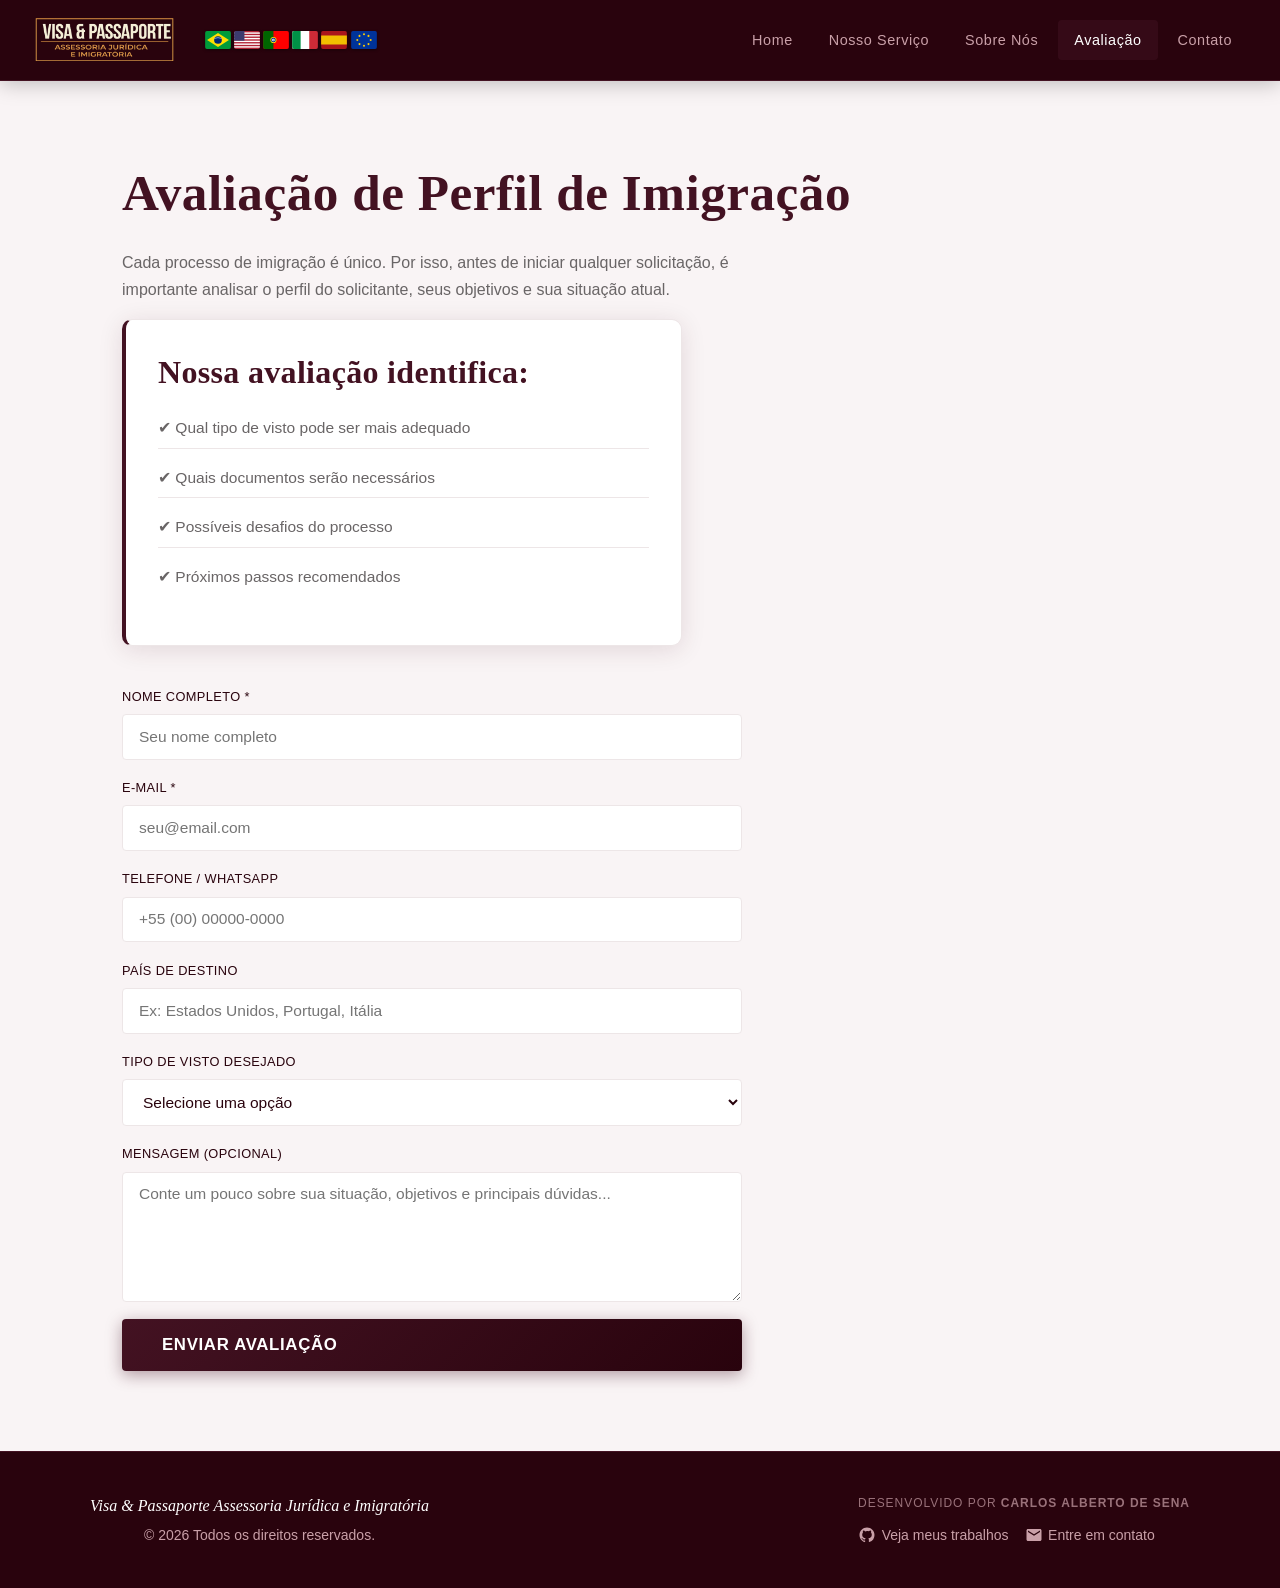
==== commit aa2fd662: "corrigindo retirando 'consultoria'" ====
--- a/avaliacao.html
+++ b/avaliacao.html
@@ -159,7 +159,7 @@
     <footer>
         <div class="footer-grid">
             <div class="footer-col">
-                <p class="footer-marca">Visa & Passaporte Assessoria Jurídica e Imigratória Consultoria</p>
+                <p class="footer-marca">Visa & Passaporte Assessoria Jurídica e Imigratória</p>
                 <p>© <span id="ano"></span> Todos os direitos reservados.</p>
             </div>
             <div class="footer-col">
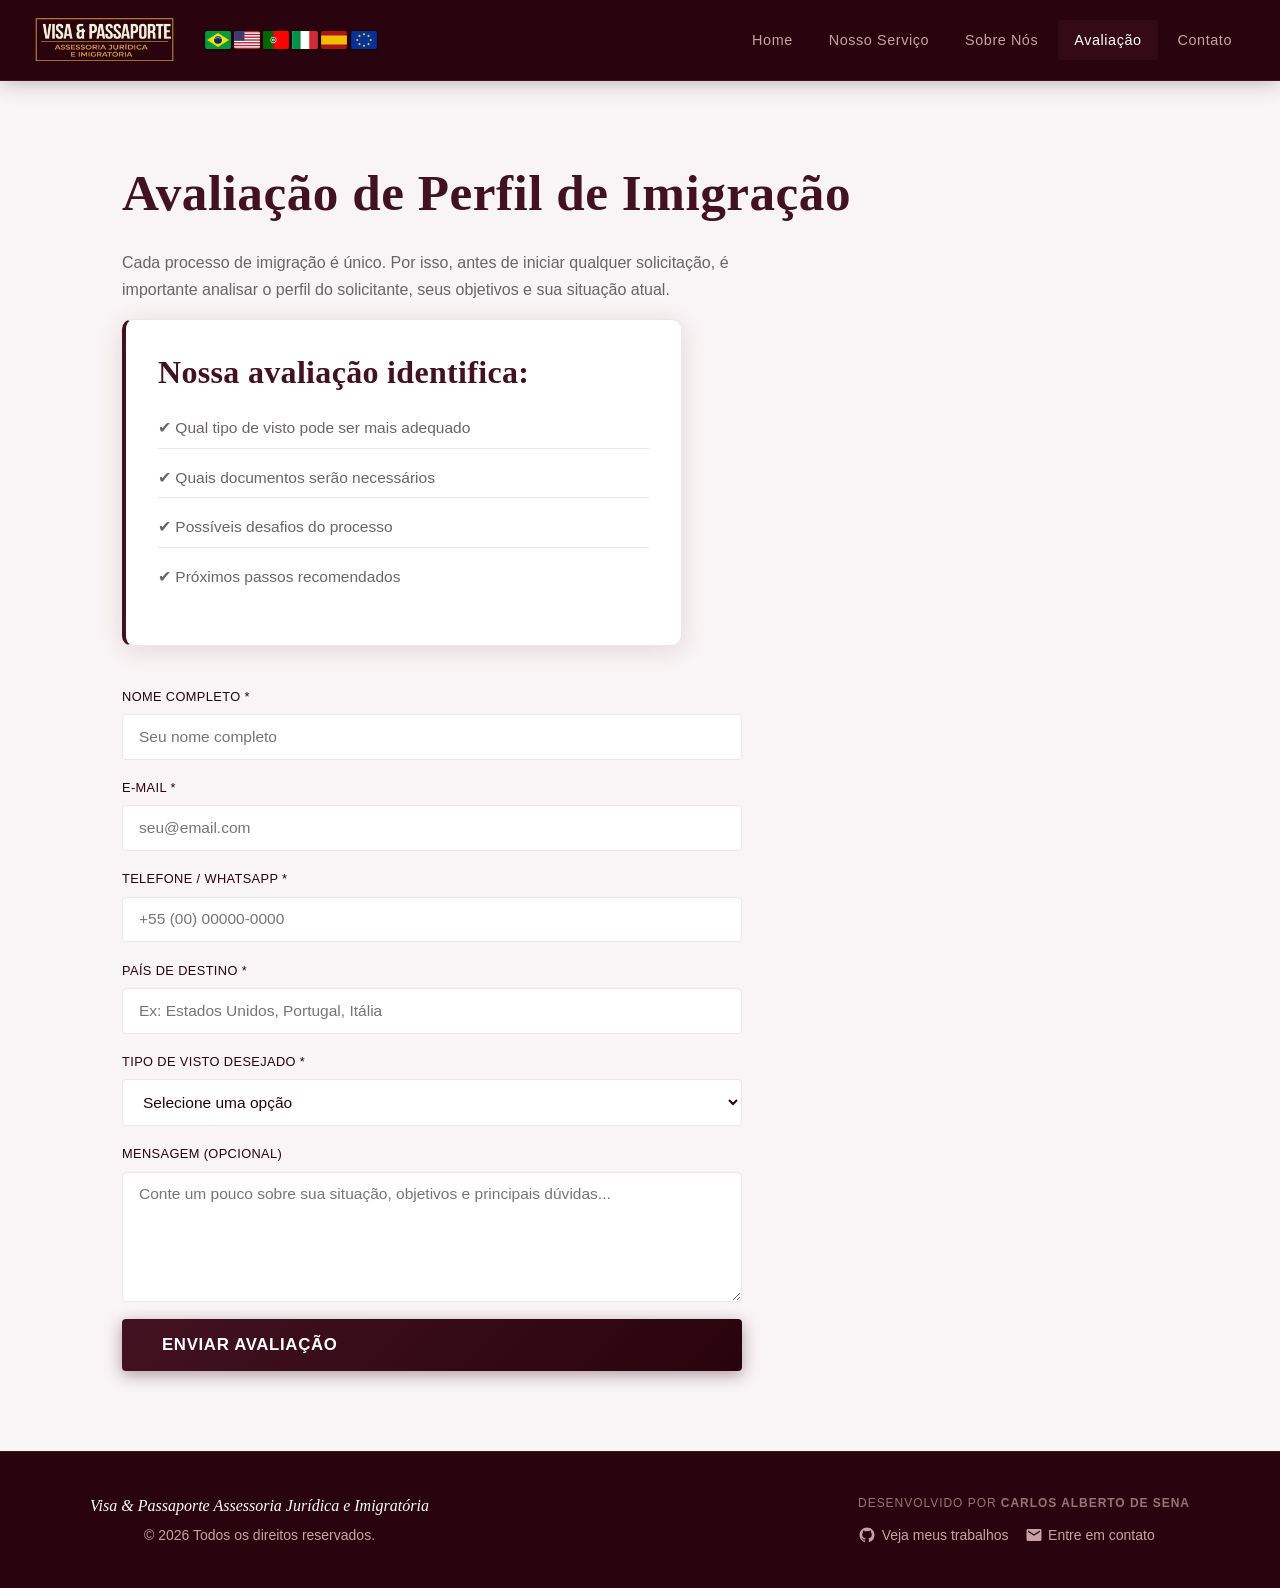
==== commit 1c67bb8e: "correção arquivos php, js" ====
--- a/avaliacao.html
+++ b/avaliacao.html
@@ -116,26 +116,30 @@
                 </ul>
             </div>
 
-            <form action="enviar-avaliacao.php" method="post">
+            <form action="enviar-avaliacao.php" method="post" id="form-avaliacao">
                 <div class="campo-form">
                     <label for="nome">Nome completo *</label>
                     <input type="text" id="nome" name="nome" placeholder="Seu nome completo" required>
                 </div>
+
                 <div class="campo-form">
                     <label for="email">E-mail *</label>
                     <input type="email" id="email" name="email" placeholder="seu@email.com" required>
                 </div>
+
                 <div class="campo-form">
-                    <label for="telefone">Telefone / WhatsApp</label>
-                    <input type="tel" id="telefone" name="telefone" placeholder="+55 (00) 00000-0000">
+                    <label for="telefone">Telefone / WhatsApp *</label>
+                    <input type="tel" id="telefone" name="telefone" placeholder="+55 (00) 00000-0000" required>
                 </div>
+
                 <div class="campo-form">
-                    <label for="pais">País de destino</label>
-                    <input type="text" id="pais" name="pais" placeholder="Ex: Estados Unidos, Portugal, Itália">
+                    <label for="pais">País de destino *</label>
+                    <input type="text" id="pais" name="pais" placeholder="Ex: Estados Unidos, Portugal, Itália" required>
                 </div>
+
                 <div class="campo-form">
-                    <label for="visto">Tipo de visto desejado</label>
-                    <select id="visto" name="visto">
+                    <label for="visto">Tipo de visto desejado *</label>
+                    <select id="visto" name="visto" required>
                         <option value="">Selecione uma opção</option>
                         <option value="b1b2">Turismo – B1/B2 (EUA)</option>
                         <option value="f1">Estudante – F1 (EUA)</option>
@@ -147,10 +151,12 @@
                         <option value="outro">Outro / Não sei</option>
                     </select>
                 </div>
+
                 <div class="campo-form">
                     <label for="mensagem">Mensagem (opcional)</label>
                     <textarea id="mensagem" name="mensagem" placeholder="Conte um pouco sobre sua situação, objetivos e principais dúvidas..."></textarea>
                 </div>
+
                 <button type="submit" class="btn btn-primario btn-grande">Enviar Avaliação</button>
             </form>
         </section>
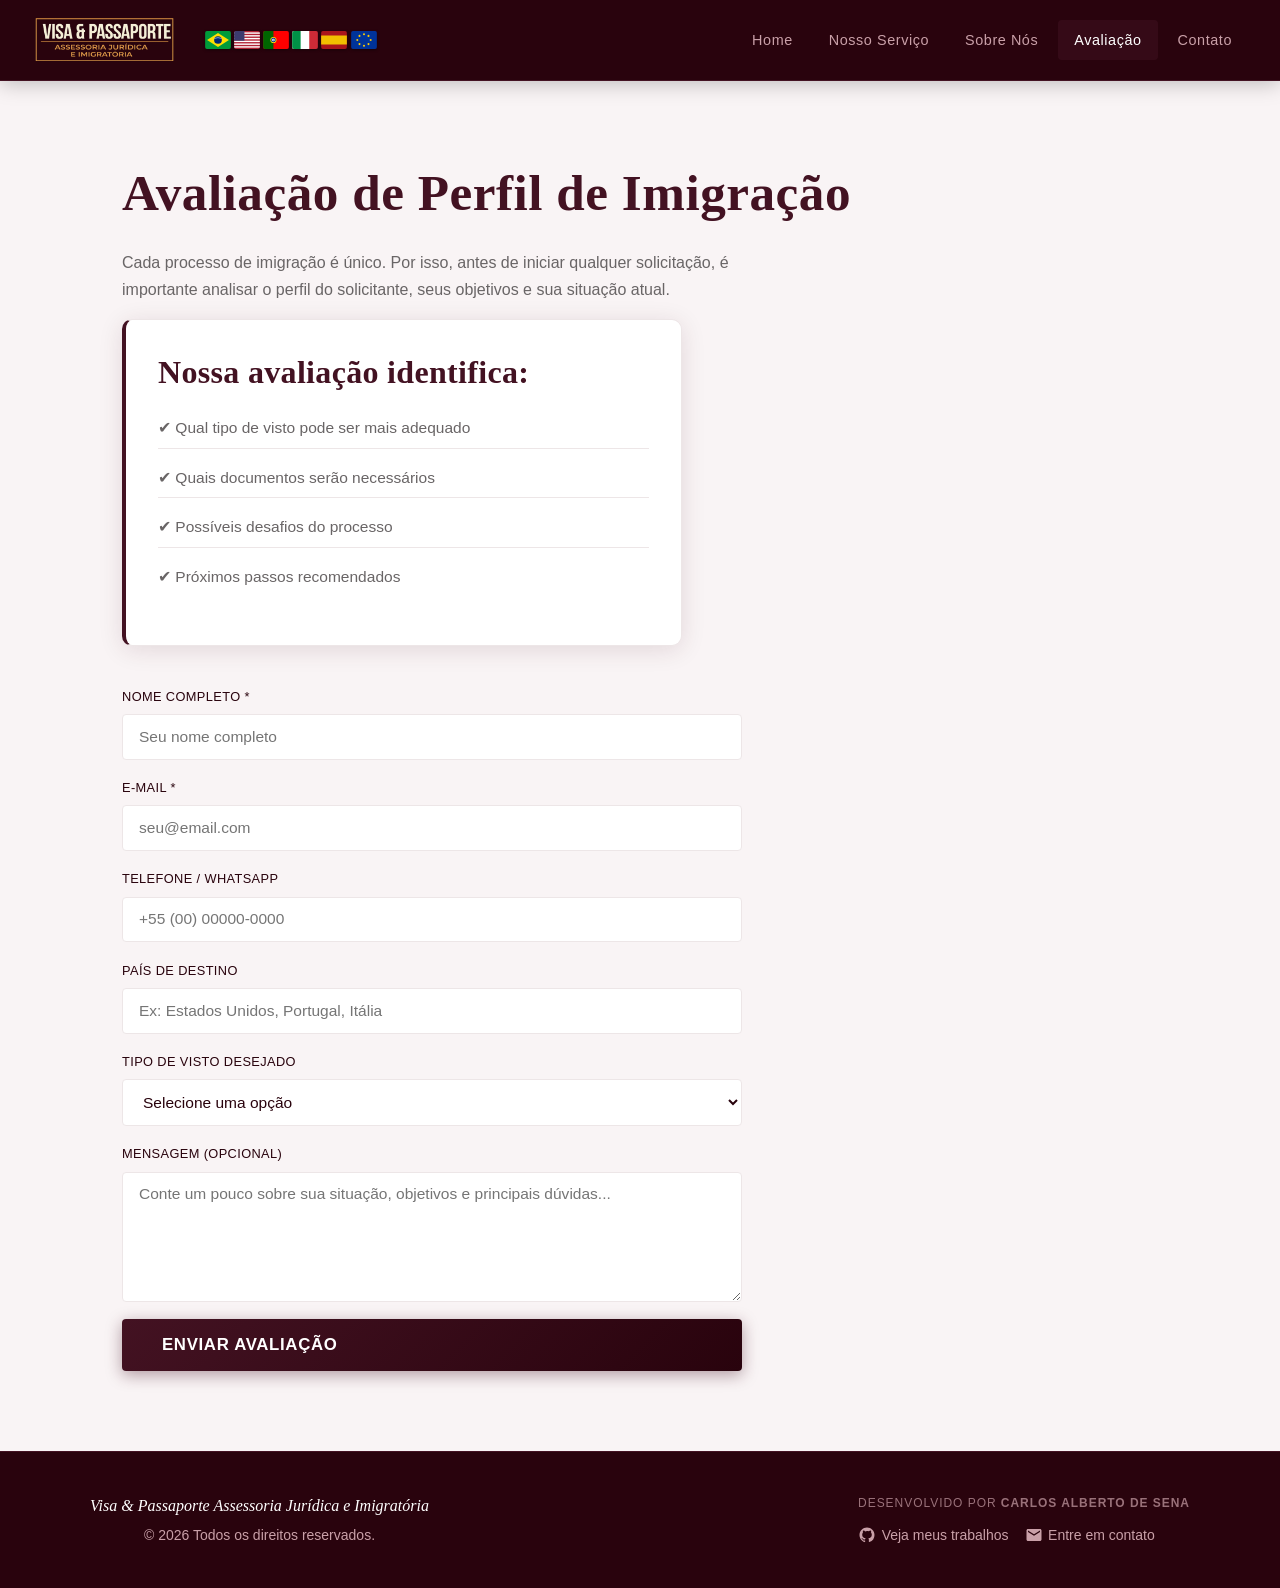
==== commit 3bf05b58: "retorno arquivos php" ====
--- a/avaliacao.html
+++ b/avaliacao.html
@@ -116,30 +116,26 @@
                 </ul>
             </div>
 
-            <form action="enviar-avaliacao.php" method="post" id="form-avaliacao">
+            <form action="enviar-avaliacao.php" method="post">
                 <div class="campo-form">
                     <label for="nome">Nome completo *</label>
                     <input type="text" id="nome" name="nome" placeholder="Seu nome completo" required>
                 </div>
-
                 <div class="campo-form">
                     <label for="email">E-mail *</label>
                     <input type="email" id="email" name="email" placeholder="seu@email.com" required>
                 </div>
-
                 <div class="campo-form">
-                    <label for="telefone">Telefone / WhatsApp *</label>
-                    <input type="tel" id="telefone" name="telefone" placeholder="+55 (00) 00000-0000" required>
+                    <label for="telefone">Telefone / WhatsApp</label>
+                    <input type="tel" id="telefone" name="telefone" placeholder="+55 (00) 00000-0000">
                 </div>
-
                 <div class="campo-form">
-                    <label for="pais">País de destino *</label>
-                    <input type="text" id="pais" name="pais" placeholder="Ex: Estados Unidos, Portugal, Itália" required>
+                    <label for="pais">País de destino</label>
+                    <input type="text" id="pais" name="pais" placeholder="Ex: Estados Unidos, Portugal, Itália">
                 </div>
-
                 <div class="campo-form">
-                    <label for="visto">Tipo de visto desejado *</label>
-                    <select id="visto" name="visto" required>
+                    <label for="visto">Tipo de visto desejado</label>
+                    <select id="visto" name="visto">
                         <option value="">Selecione uma opção</option>
                         <option value="b1b2">Turismo – B1/B2 (EUA)</option>
                         <option value="f1">Estudante – F1 (EUA)</option>
@@ -151,12 +147,10 @@
                         <option value="outro">Outro / Não sei</option>
                     </select>
                 </div>
-
                 <div class="campo-form">
                     <label for="mensagem">Mensagem (opcional)</label>
                     <textarea id="mensagem" name="mensagem" placeholder="Conte um pouco sobre sua situação, objetivos e principais dúvidas..."></textarea>
                 </div>
-
                 <button type="submit" class="btn btn-primario btn-grande">Enviar Avaliação</button>
             </form>
         </section>
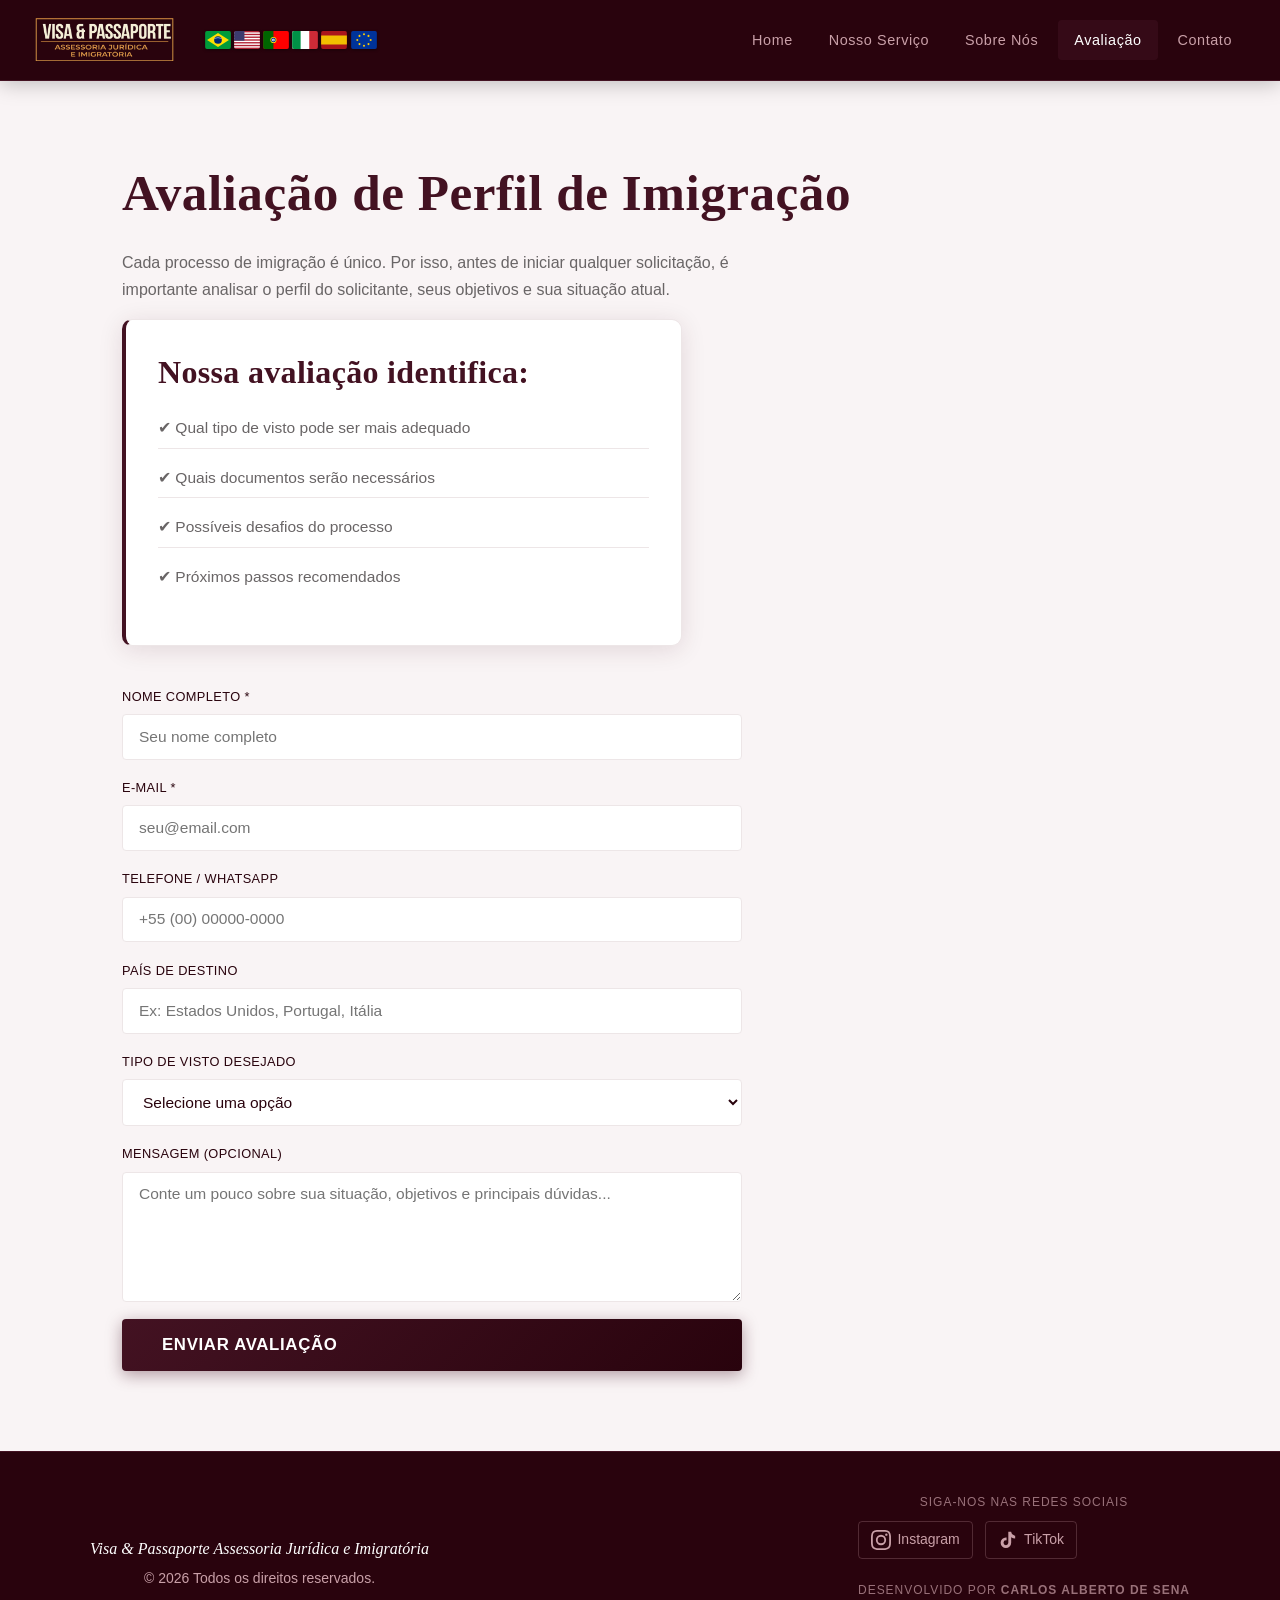
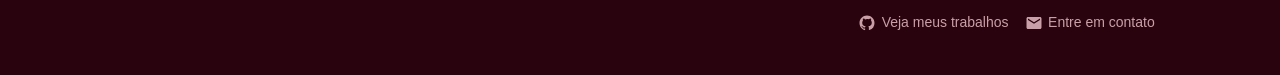
==== commit 0c53881c: "Adicionando redes sociais" ====
--- a/avaliacao.html
+++ b/avaliacao.html
@@ -116,7 +116,7 @@
                 </ul>
             </div>
 
-            <form action="enviar-avaliacao.php" method="post">
+            <form id="form-avaliacao" action="enviar-avaliacao.php" method="post" novalidate>
                 <div class="campo-form">
                     <label for="nome">Nome completo *</label>
                     <input type="text" id="nome" name="nome" placeholder="Seu nome completo" required>
@@ -163,6 +163,19 @@
                 <p>© <span id="ano"></span> Todos os direitos reservados.</p>
             </div>
             <div class="footer-col">
+                <div class="footer-social">
+                    <p class="footer-titulo-social">Siga-nos nas redes sociais</p>
+                    <div class="footer-social-links">
+                        <a href="https://www.instagram.com/visaepassaporte" target="_blank" rel="noopener noreferrer" aria-label="Instagram Visa e Passaporte">
+                            <svg viewBox="0 0 24 24" fill="currentColor" width="20" height="20" aria-hidden="true"><path d="M12 2.163c3.204 0 3.584.012 4.85.07 3.252.148 4.771 1.691 4.919 4.919.058 1.265.069 1.645.069 4.849 0 3.205-.012 3.584-.069 4.849-.149 3.225-1.664 4.771-4.919 4.919-1.266.058-1.644.07-4.85.07-3.204 0-3.584-.012-4.849-.07-3.26-.149-4.771-1.699-4.919-4.92-.058-1.265-.07-1.644-.07-4.849 0-3.204.013-3.583.07-4.849.149-3.227 1.664-4.771 4.919-4.919 1.266-.057 1.645-.069 4.849-.069zm0-2.163c-3.259 0-3.667.014-4.947.072-4.358.2-6.78 2.618-6.98 6.98-.059 1.281-.073 1.689-.073 4.948 0 3.259.014 3.668.072 4.948.2 4.358 2.618 6.78 6.98 6.98 1.281.058 1.689.072 4.948.072 3.259 0 3.668-.014 4.948-.072 4.354-.2 6.782-2.618 6.979-6.98.059-1.28.073-1.689.073-4.948 0-3.259-.014-3.667-.072-4.947-.196-4.354-2.617-6.78-6.979-6.98-1.281-.059-1.69-.073-4.949-.073zm0 5.838a6.162 6.162 0 1 0 0 12.324 6.162 6.162 0 0 0 0-12.324zM12 16a4 4 0 1 1 0-8 4 4 0 0 1 0 8zm6.406-11.845a1.44 1.44 0 1 0 0 2.881 1.44 1.44 0 0 0 0-2.881z"/></svg>
+                            <span>Instagram</span>
+                        </a>
+                        <a href="https://www.tiktok.com/@visaepassaporte" target="_blank" rel="noopener noreferrer" aria-label="TikTok Visa e Passaporte">
+                            <svg viewBox="0 0 24 24" fill="currentColor" width="20" height="20" aria-hidden="true"><path d="M19.59 6.69a4.83 4.83 0 0 1-3.77-4.25V2h-3.45v13.67a2.89 2.89 0 0 1-2.88 2.5 2.89 2.89 0 0 1-2.89-2.89 2.89 2.89 0 0 1 2.89-2.89c.28 0 .54.04.79.1V9.01a6.33 6.33 0 0 0-.79-.05 6.34 6.34 0 0 0-6.34 6.34 6.34 6.34 0 0 0 6.34 6.34 6.34 6.34 0 0 0 6.33-6.34V8.69a8.17 8.17 0 0 0 4.78 1.52V6.75a4.85 4.85 0 0 1-1.01-.06z"/></svg>
+                            <span>TikTok</span>
+                        </a>
+                    </div>
+                </div>
                 <p class="footer-titulo">Desenvolvido por <strong>Carlos Alberto De Sena</strong></p>
                 <div class="footer-links">
                     <a href="https://carlosasena.github.io/" target="_blank" rel="noopener noreferrer">
@@ -178,6 +191,6 @@
         </div>
     </footer>
     
-    <script src="script.js"></script>
+         <script src="script.js"></script>
 </body>
 </html>
--- a/style.css
+++ b/style.css
@@ -599,3 +599,56 @@
         height: 15px;
     }
 }
+
+/* =============================================
+   FOOTER — REDES SOCIAIS
+   ============================================= */
+.footer-social {
+    margin-bottom: 1rem;
+}
+
+.footer-titulo-social {
+    font-size: 0.75rem;
+    text-transform: uppercase;
+    letter-spacing: 0.08em;
+    color: var(--cor1);
+    opacity: 0.7;
+    margin-bottom: 0.5rem !important;
+}
+
+.footer-social-links {
+    display: flex;
+    gap: 0.75rem;
+    align-items: center;
+    flex-wrap: wrap;
+}
+
+.footer-social-links a {
+    display: inline-flex;
+    align-items: center;
+    gap: 0.4rem;
+    color: var(--cor1);
+    font-size: 0.875rem;
+    font-weight: 500;
+    padding: 0.4rem 0.75rem;
+    border-radius: var(--radius-sm);
+    border: 1px solid rgba(201, 160, 168, 0.25);
+    transition: color var(--transition), background var(--transition), transform var(--transition), border-color var(--transition);
+}
+
+.footer-social-links a:hover {
+    color: var(--branco);
+    background: rgba(201, 160, 168, 0.12);
+    border-color: rgba(201, 160, 168, 0.5);
+    transform: translateY(-2px);
+}
+
+.footer-social-links a svg {
+    flex-shrink: 0;
+}
+
+@media (max-width: 600px) {
+    .footer-social-links {
+        justify-content: center;
+    }
+}
